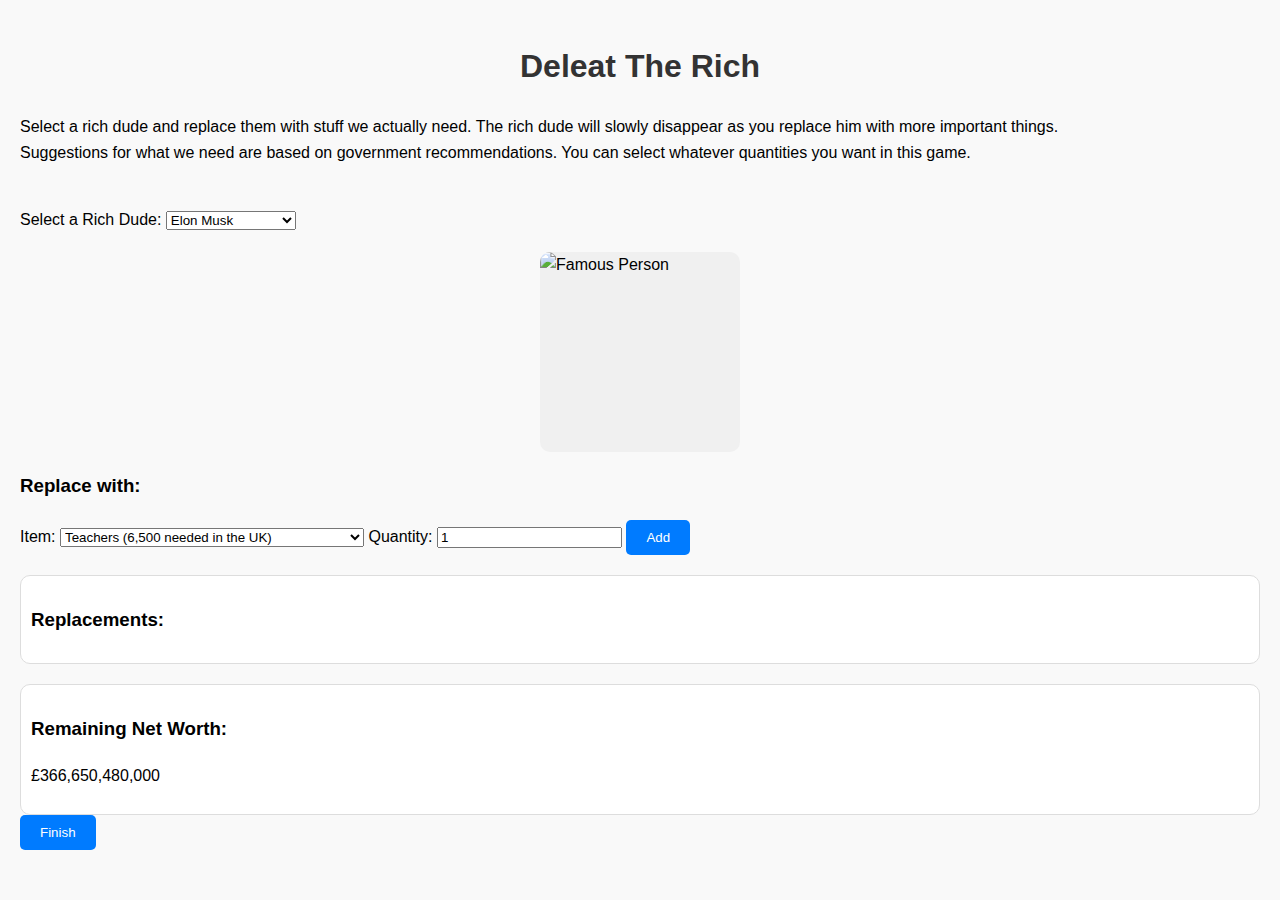
==== Index.html @ 6db7579f "Add files via upload" ====
<!DOCTYPE html>
<html lang="en">
<head>
    <meta charset="UTF-8">
    <meta name="viewport" content="width=device-width, initial-scale=1.0">
    <title>Deleat the Rich</title>
    <script defer src="./app.js"></script>
    <script src="https://codepen.io/Oli-Baise/pen/gbYmBLq.js"></script>
    <link rel="stylesheet" href="./stutles.css">

    <link rel="stylesheet" href="styles.css">
</head>
<body>
    <h1>Deleat The Rich</h1>

    <!-- Famous Person Selection -->
    <div class="form-section">
      <p> Select a rich dude and replace them with stuff we actually need. The rich dude will slowly disappear as you replace him with more important things.
<br>
Suggestions for what we need are based on government recommendations. You can select whatever quantities you want in this game.<p>
      <br>
        <label for="famous-person">Select a Rich Dude:</label>
        <select id="famous-person">
            <option value="366650480000" data-image="https://cyprus-mail.com/wp-content/uploads/2024/08/comment-dyer-Elon-Musk-still-has-work-to-do.jpg">Elon Musk</option>
            <option value="4347482414" data-image="https://d.newsweek.com/en/full/617512/rtx36h6s.jpg">Donald Trump</option>
            <option value="651000000" data-image="https://media.gq-magazine.co.uk/photos/5e7ca203525b920008162b26/16:9/w_2560%2Cc_limit/20200326-sunak-02.jpg">Rishi Sunak</option>
            <option value="150000000" data-image="https://www.platinummediagroup.co.uk/uploads/magazines/platinum-business/rees-mogg_topHat.jpg">Jacob Rees Mogg</option>
            <option value="17600000000" data-image="https://e3.365dm.com/24/03/1600x900/skynews-rupert-murdoch-london_6496292.jpg?20240320212749">Rupert Murdoch</option>
            <option value="25000000000" data-image="https://assets.bizclikmedia.net/1800/f86d9fac37b46c5d41cb5191abdc929e:9180b9ab861cb8700369c1595fecdc1d/sir-jim-ratcliffe-2-credit-ineos-group.jpg">Jim Ratcliffe</option>
        </select>
    </div>

    <!-- Image Display -->
    <div class="image-container">
        <img id="famous-image" src="" alt="Famous Person">
    </div>

    <!-- Item Selection -->
    <div class="form-section">
        <h3>Replace with:</h3>
        <label for="item">Item:</label>
        <select id="item">
            <option value="35000">Teachers (6,500 needed in the UK)</option>
            <option value="28000">Nurses (40,000 needed in the UK)</option>
            <option value="36000">Social Workers (13,000 needed in the UK)</option>
            <option value="4">Free meals (9,464,000 needed a day in the UK)</option>
            <option value="80000">GPs (5,000 needed in the UK)</option>
            <option value="200000">Affordable homes (500,000 needed in the UK)</option>
          <option value="5943000000">Free beer for all </option>
        </select>
        <label for="quantity">Quantity:</label>
        <input type="number" id="quantity" min="1" value="1">
        <button id="add-item">Add</button>
    </div>

    <!-- Replacements Section -->
    <div class="replacements">
        <h3>Replacements:</h3>
        <div id="replacement-list"></div>
    </div>

    <!-- Results Section -->
    <div class="result">
        <h3>Remaining Net Worth:</h3>
        <p id="remaining-net-worth"></p>
    </div>

    <!-- Finish Button Section -->
    <div class="form-section">
        <button id="finish-button">Finish</button>
        <div id="finish-messages"></div>
    </div>

    <script src="script.js"></script>
</body>
</html>
---- styles.css ----
/* Styles for Replace The Rich Dude */

body {
    font-family: Arial, sans-serif;
    line-height: 1.6;
    margin: 0;
    padding: 20px;
    background-color: #f9f9f9;
}

h1 {
    text-align: center;
    color: #333;
}

.form-section {
    margin-bottom: 20px;
}

.image-container {
    width: 200px;
    height: 200px;
    overflow: hidden;
    position: relative;
    border-radius: 10px;
    background-color: #f0f0f0;
    margin: 0 auto;
}

.image-container img {
    width: 100%;
    height: 100%;
    object-fit: cover;
    display: block;
}

button {
    background-color: #007bff;
    color: #fff;
    border: none;
    padding: 10px 20px;
    border-radius: 5px;
    cursor: pointer;
    transition: background-color 0.3s ease;
}

button:hover {
    background-color: #0056b3;
}

button.remove-item {
    background-color: #dc3545;
}

button.remove-item:hover {
    background-color: #a71d2a;
}

.replacements, .result {
    margin-top: 20px;
    padding: 10px;
    background: #fff;
    border: 1px solid #ddd;
    border-radius: 10px;
}

.replacement-item {
    display: flex;
    justify-content: space-between;
    margin-bottom: 10px;
}

#finish-messages p {
    background: #d4edda;
    color: #155724;
    padding: 10px;
    border-radius: 5px;
    margin-bottom: 5px;
    border: 1px solid #c3e6cb;
}
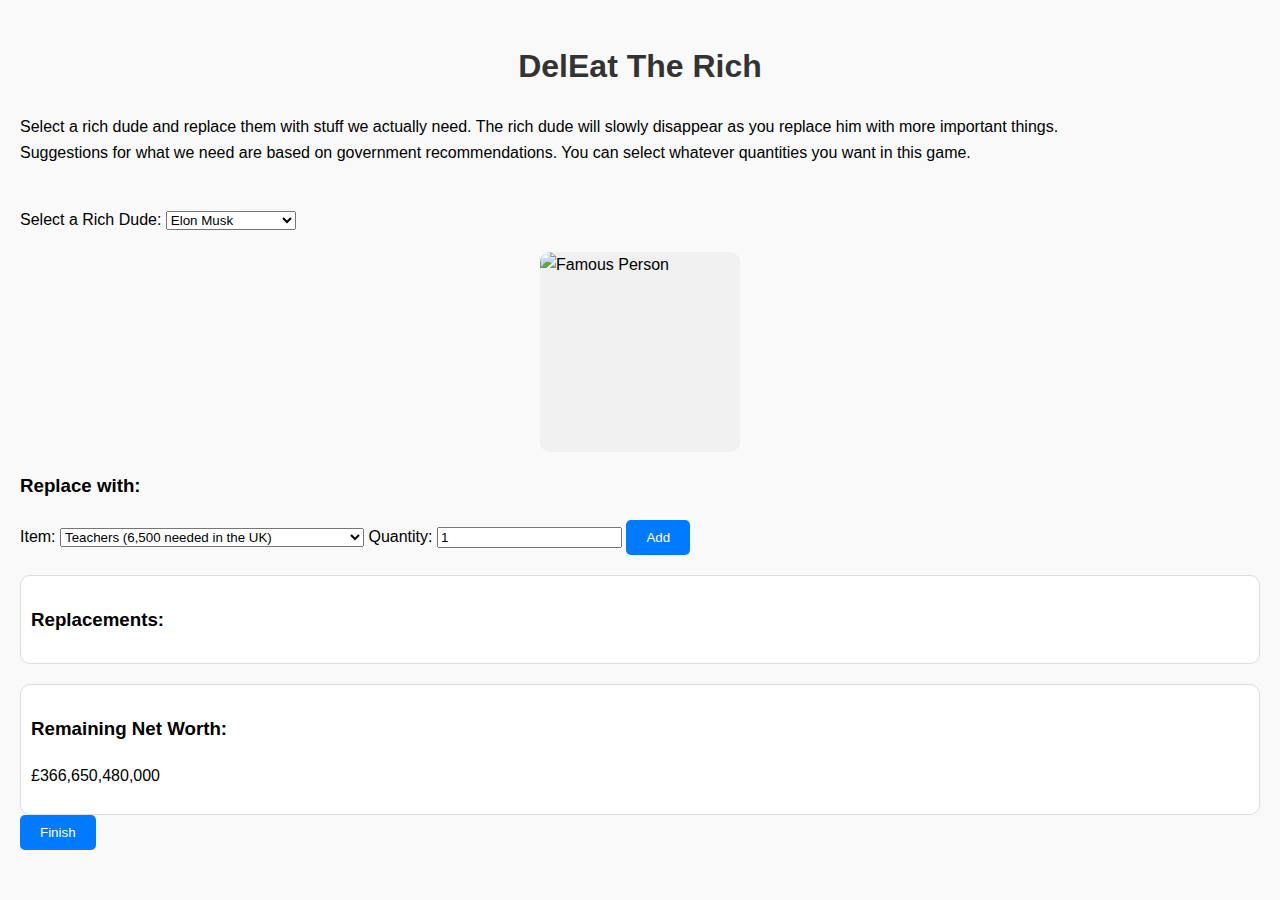
==== commit 572c3ea8: "Update Index.html" ====
--- a/Index.html
+++ b/Index.html
@@ -11,7 +11,7 @@
     <link rel="stylesheet" href="styles.css">
 </head>
 <body>
-    <h1>Deleat The Rich</h1>
+    <h1>DelEat The Rich</h1>
 
     <!-- Famous Person Selection -->
     <div class="form-section">
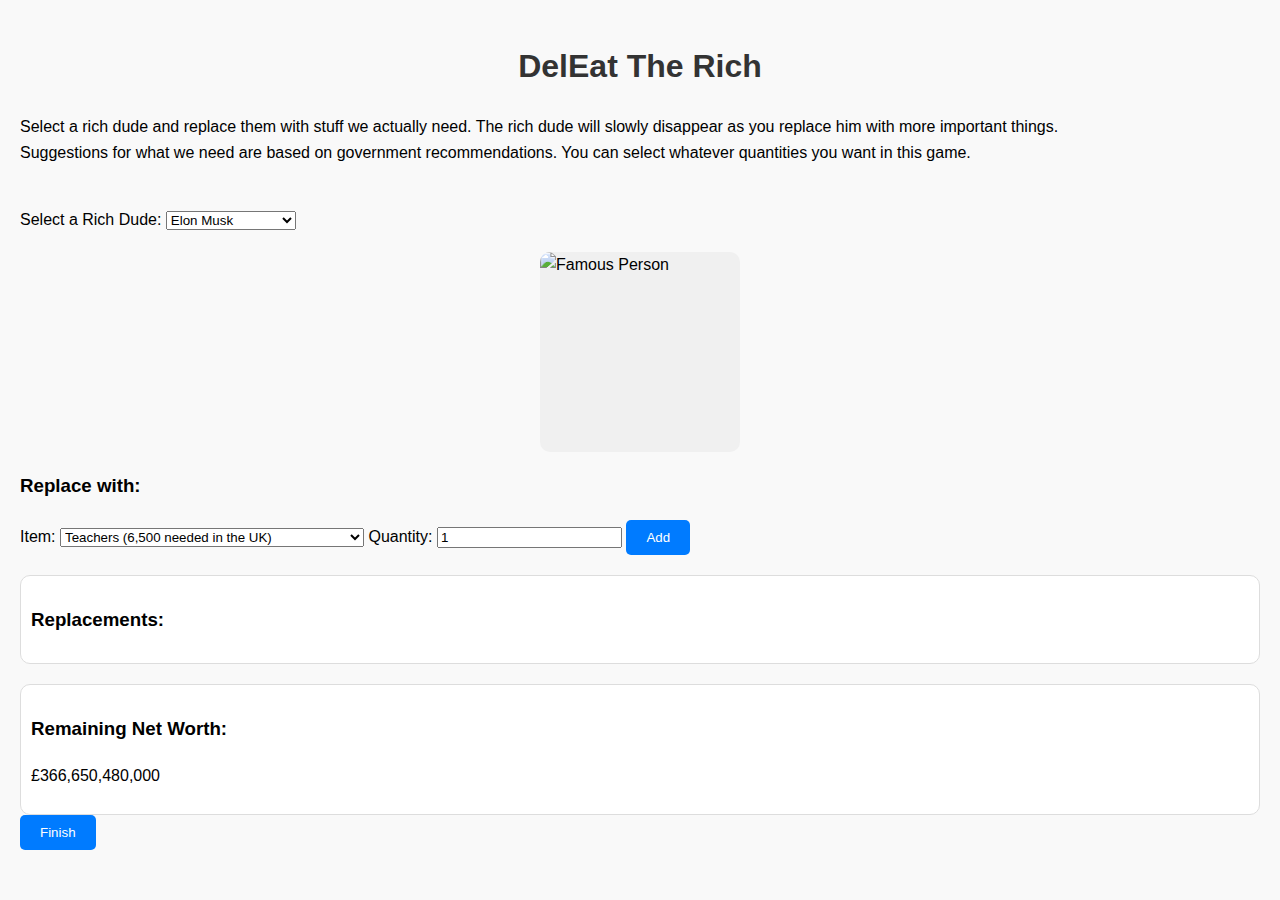
==== commit 979b8969: "Update Index.html" ====
--- a/Index.html
+++ b/Index.html
@@ -3,7 +3,7 @@
 <head>
     <meta charset="UTF-8">
     <meta name="viewport" content="width=device-width, initial-scale=1.0">
-    <title>Deleat the Rich</title>
+    <title>DelEat the Rich</title>
     <script defer src="./app.js"></script>
     <script src="https://codepen.io/Oli-Baise/pen/gbYmBLq.js"></script>
     <link rel="stylesheet" href="./stutles.css">
@@ -40,11 +40,11 @@
         <h3>Replace with:</h3>
         <label for="item">Item:</label>
         <select id="item">
-            <option value="35000">Teachers (6,500 needed in the UK)</option>
-            <option value="28000">Nurses (40,000 needed in the UK)</option>
-            <option value="36000">Social Workers (13,000 needed in the UK)</option>
+            <option value="1750000">Teachers (6,500 needed in the UK)</option>
+            <option value="1824150">Nurses (40,000 needed in the UK)</option>
+            <option value="1800000">Social Workers (13,000 needed in the UK)</option>
             <option value="4">Free meals (9,464,000 needed a day in the UK)</option>
-            <option value="80000">GPs (5,000 needed in the UK)</option>
+            <option value="4000000">GPs (5,000 needed in the UK)</option>
             <option value="200000">Affordable homes (500,000 needed in the UK)</option>
           <option value="5943000000">Free beer for all </option>
         </select>
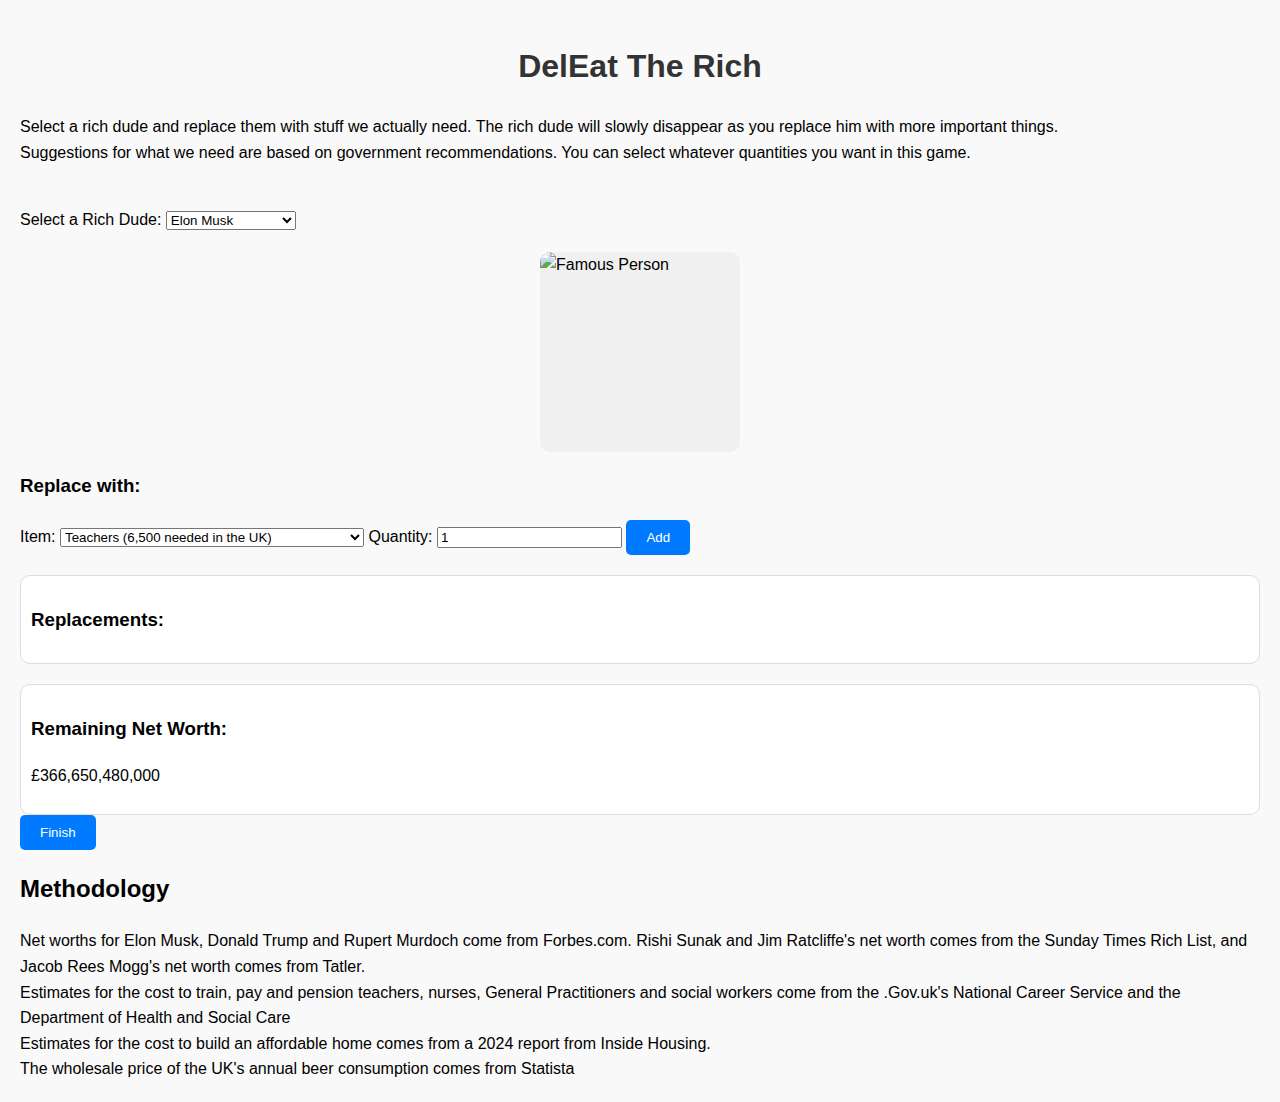
==== commit 8dd0ba7c: "Update Index.html" ====
--- a/Index.html
+++ b/Index.html
@@ -74,3 +74,12 @@
     <script src="script.js"></script>
 </body>
 </html>
+<div class="methodology">
+        <h2>Methodology</h2>
+        Net worths for Elon Musk, Donald Trump and Rupert Murdoch come from Forbes.com. Rishi Sunak and Jim Ratcliffe's net worth comes from the Sunday Times Rich List, and Jacob Rees Mogg's net worth comes from Tatler.
+    <br>
+    Estimates for the cost to train, pay and pension teachers, nurses, General Practitioners and social workers come from the .Gov.uk's National Career Service and the Department of Health and Social Care
+    <br>
+Estimates for the cost to build an affordable home comes from a 2024 report from Inside Housing.
+    <br>
+The wholesale price of the UK's annual beer consumption comes from Statista
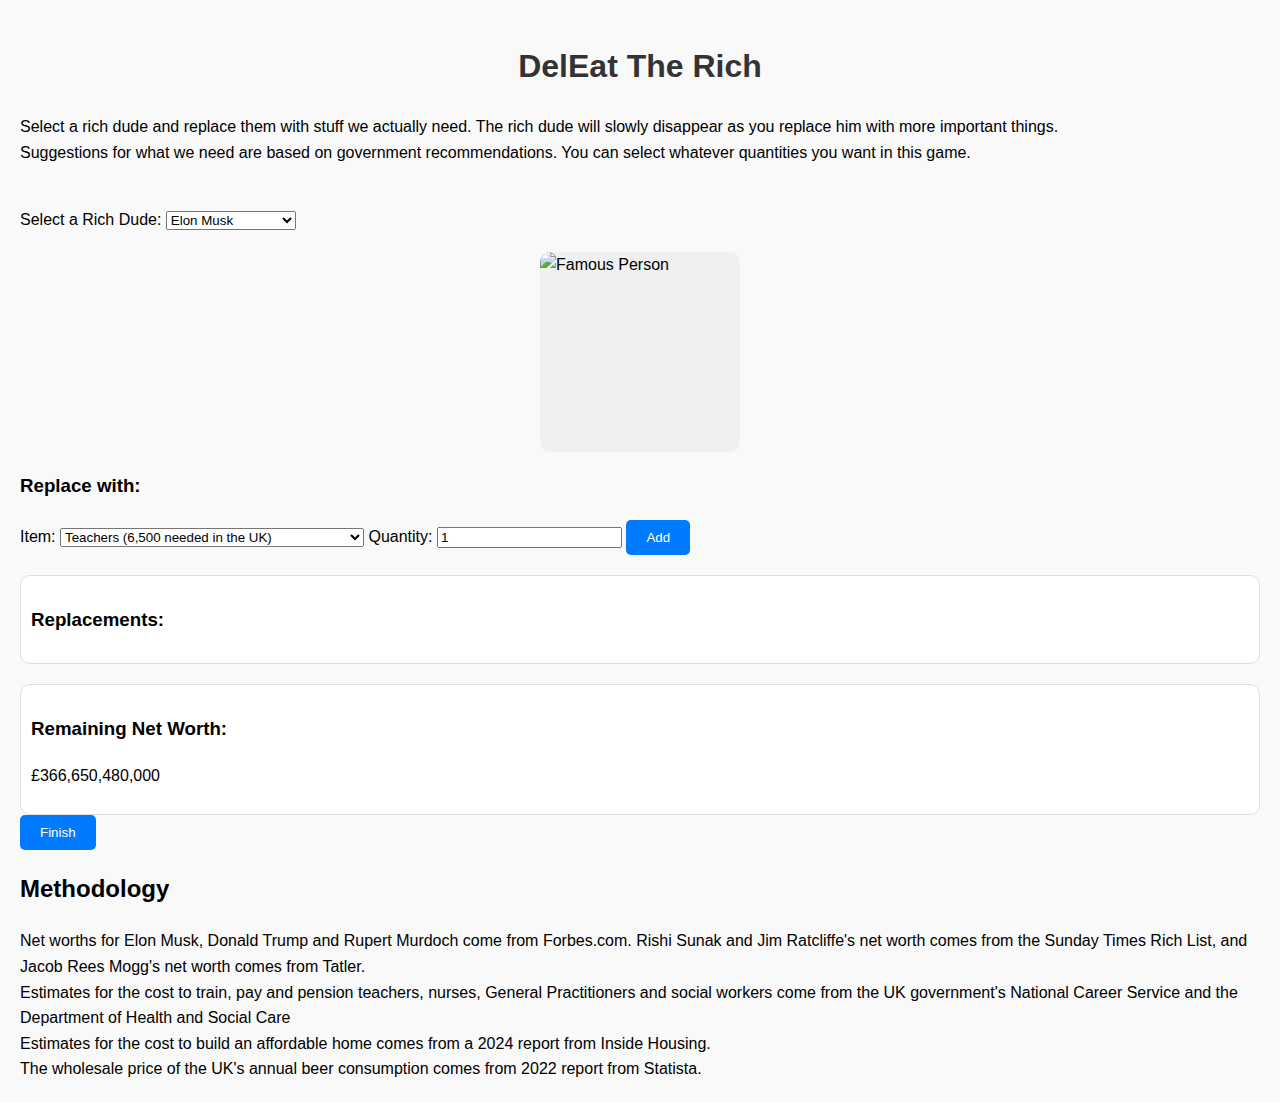
==== commit c1649723: "Update Index.html" ====
--- a/Index.html
+++ b/Index.html
@@ -78,8 +78,9 @@
         <h2>Methodology</h2>
         Net worths for Elon Musk, Donald Trump and Rupert Murdoch come from Forbes.com. Rishi Sunak and Jim Ratcliffe's net worth comes from the Sunday Times Rich List, and Jacob Rees Mogg's net worth comes from Tatler.
     <br>
-    Estimates for the cost to train, pay and pension teachers, nurses, General Practitioners and social workers come from the .Gov.uk's National Career Service and the Department of Health and Social Care
+    Estimates for the cost to train, pay and pension teachers, nurses, General Practitioners and social workers come from the UK government's National Career Service and the Department of Health and Social Care
     <br>
 Estimates for the cost to build an affordable home comes from a 2024 report from Inside Housing.
     <br>
-The wholesale price of the UK's annual beer consumption comes from Statista
+The wholesale price of the UK's annual beer consumption comes from 2022 report from Statista.
+     </div>
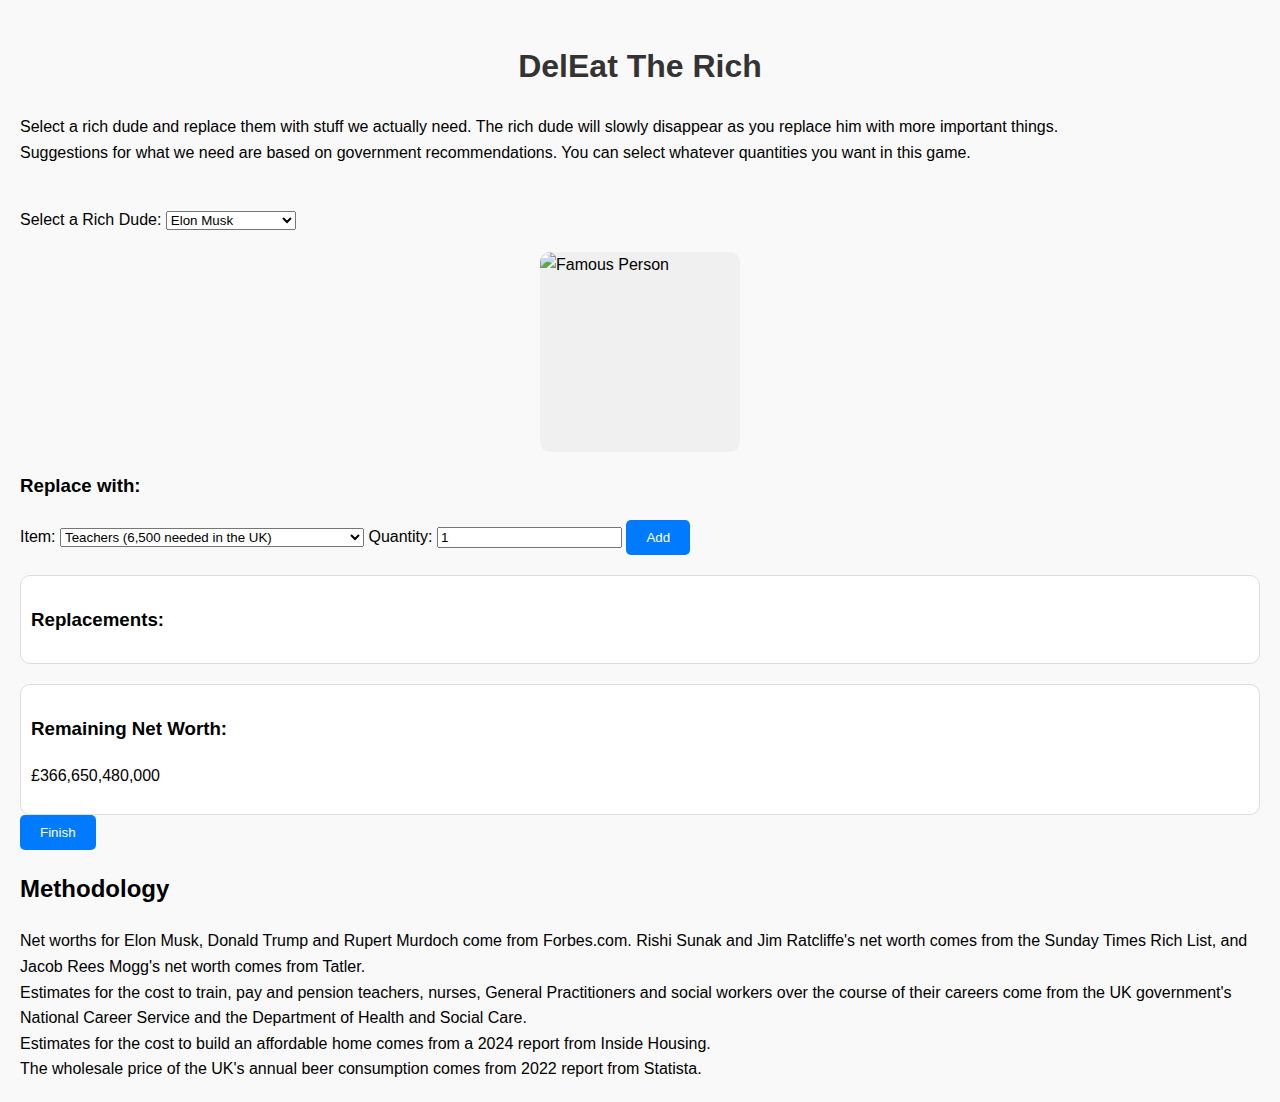
==== commit ddd3b24b: "Update Index.html" ====
--- a/Index.html
+++ b/Index.html
@@ -78,7 +78,7 @@
         <h2>Methodology</h2>
         Net worths for Elon Musk, Donald Trump and Rupert Murdoch come from Forbes.com. Rishi Sunak and Jim Ratcliffe's net worth comes from the Sunday Times Rich List, and Jacob Rees Mogg's net worth comes from Tatler.
     <br>
-    Estimates for the cost to train, pay and pension teachers, nurses, General Practitioners and social workers come from the UK government's National Career Service and the Department of Health and Social Care
+    Estimates for the cost to train, pay and pension teachers, nurses, General Practitioners and social workers over the course of their careers come from the UK government's National Career Service and the Department of Health and Social Care.
     <br>
 Estimates for the cost to build an affordable home comes from a 2024 report from Inside Housing.
     <br>
